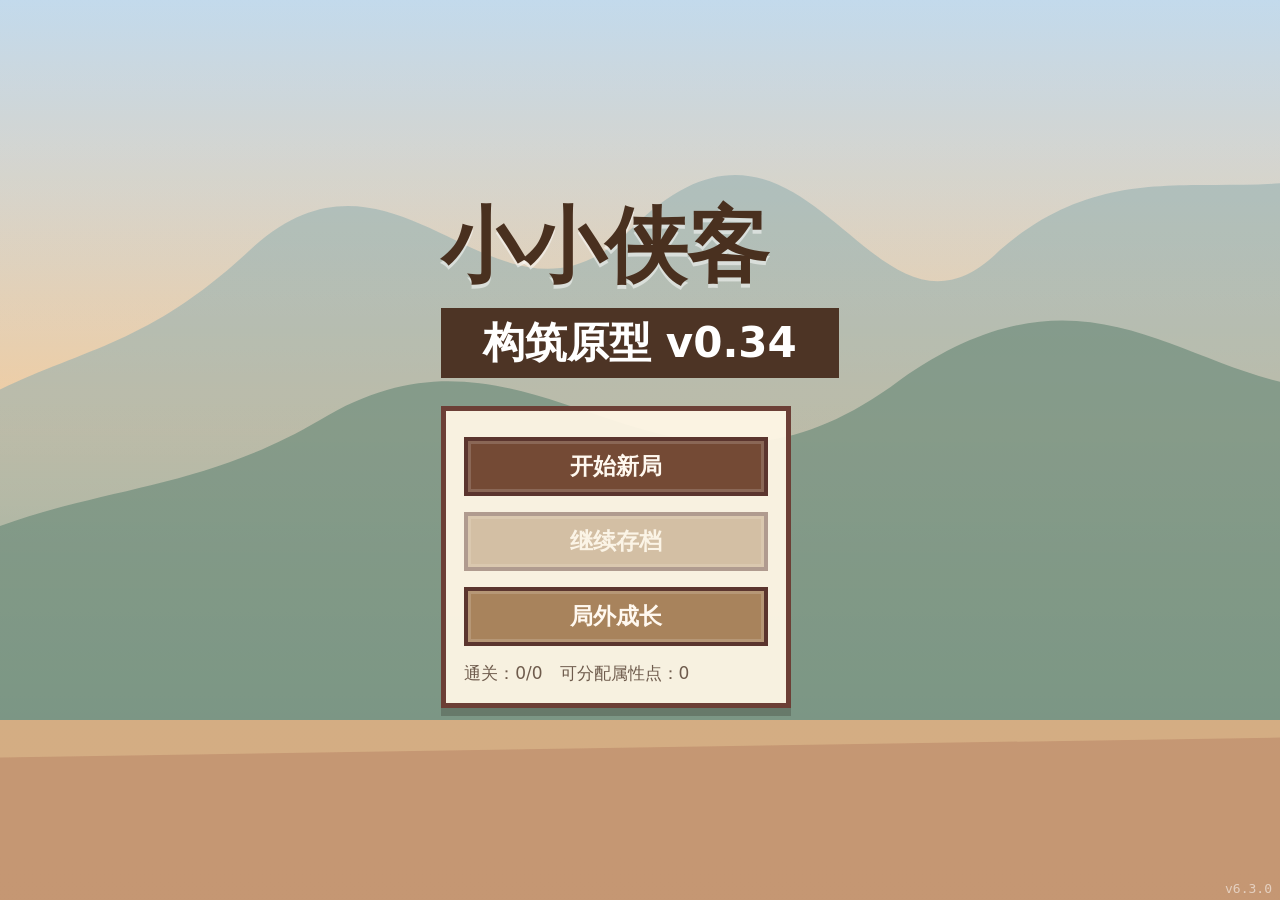
==== index.html @ a658f439 "v6.1.0~v6.3.0: DOT统一+Boss武器系统+多项修复 v6.1.0 — 13项小修复 - 删除首次购买秘籍后手动买武器逻辑 & 4月手动刷新 - 丹药: 小还丹→小补丸(300金), " ====
<!doctype html>
<html lang="zh-CN">
<head>
  <meta charset="utf-8">
  <meta name="viewport" content="width=device-width, initial-scale=1, viewport-fit=cover">
  <title>小小侠客原型</title>
  <link rel="stylesheet" href="./styles.css?v=630">
</head>
<body>
  <div id="stage-shell" class="stage-shell">
    <div id="stage-fit" class="stage-fit">
      <div id="app" class="app"></div>
      <div id="floater-layer" class="floater-layer"></div>
    </div>
  </div>
  <div id="build-ver" style="position:fixed;bottom:4px;right:8px;color:rgba(255,255,255,.55);font-size:13px;z-index:999;pointer-events:none;font-family:monospace">v6.3.0</div>
  <script type="module" src="./src/main.js?v=630"></script>
</body>
</html>
---- styles.css ----
:root {
  --paper: #fff3dd;
  --paper-2: #f5ddb2;
  --ink: #2a211b;
  --muted: #6f5c4d;
  --line: #6c3f36;
  --line-soft: #a67865;
  --brown: #744a35;
  --brown-2: #9a6240;
  --green: #157f37;
  --blue: #1e73ad;
  --orange: #d56a12;
  --red: #b9372e;
  --shadow: rgba(42, 33, 27, 0.25);
}

* {
  box-sizing: border-box;
}

html,
body {
  width: 100%;
  height: 100%;
  margin: 0;
  overflow: hidden;
  color: var(--ink);
  background: #14100d;
  font-family: "Microsoft YaHei", "PingFang SC", system-ui, sans-serif;
}

html.mobile-viewport,
body.mobile-viewport {
  width: 100%;
  height: 100%;
  overflow: hidden;
  min-width: 0;
  min-height: 0;
  overscroll-behavior: none;
  -webkit-overflow-scrolling: touch;
}

.stage-shell {
  position: relative;
  width: 100%;
  height: 100%;
  overflow: hidden;
}

.stage-fit {
  position: relative;
  width: 100%;
  height: 100%;
}

body.mobile-viewport .stage-shell {
  position: fixed;
  inset: 0;
  width: 100vw;
  height: 100vh;
  width: 100dvw;
  height: 100dvh;
  background: #14100d;
  overflow: visible;
}

body.mobile-viewport .stage-fit {
  position: fixed;
  left: 50%;
  top: 50%;
  width: 980px;
  height: 560px;
  transform-origin: center center;
  overflow: visible;
}

body.mobile-viewport .app {
  width: 980px;
  height: 560px;
  min-width: 980px;
  min-height: 560px;
  transform-origin: center center;
  position: absolute;
  left: 50%;
  top: 50%;
  touch-action: manipulation;
  overflow: hidden;
  margin: 0;
}

body.mobile-viewport .run-layout {
  height: auto;
  grid-template-columns: 160px 1fr;
  gap: 8px;
  align-items: end;
}

body.mobile-viewport .screen {
  padding: 8px 16px 12px 10px;
}

body.mobile-viewport .topbar {
  padding-right: 22px;
  grid-template-columns: 1fr 1fr 1fr;
}

body.mobile-viewport .left-nav {
  align-self: end;
}

body.mobile-viewport .nav-tile {
  min-height: 110px;
  padding: 6px 3px;
}

body.mobile-viewport .center-stage {
  align-content: end;
  padding-bottom: 0;
  align-self: stretch;
}

body.mobile-viewport .bottom-actions {
  padding-bottom: 0;
  gap: 8px;
}

body.mobile-viewport .action-card {
  min-height: 80px;
}

body.mobile-viewport .side-panel {
  margin-bottom: 12px;
  margin-right: 12px;
  align-self: end;
  max-height: 100%;
}

body.mobile-viewport .modal {
  width: 910px;
  max-height: 450px;
  padding: 12px;
}

body.mobile-viewport .modal-backdrop {
  inset: 60px 0 0 0;
}

body.mobile-viewport .modal-head {
  margin-bottom: 8px;
}

body.mobile-viewport .modal-title {
  font-size: 34px;
}

body.mobile-viewport .event-count {
  font-size: 22px;
  margin-bottom: 6px;
}

body.mobile-viewport .event-grid,
body.mobile-viewport .reward-grid {
  gap: 10px;
}

body.mobile-viewport .event-card {
  min-height: 238px;
  padding: 10px;
  border-width: 4px;
  gap: 7px;
}

body.mobile-viewport .event-card h3,
body.mobile-viewport .shop-card h3 {
  padding: 6px;
  font-size: 20px;
}

body.mobile-viewport .event-card p {
  margin: 0;
  font-size: 14px;
  line-height: 1.35;
}

body.mobile-viewport .event-art {
  min-height: 82px;
  font-size: 42px;
}

body.mobile-viewport .row-card {
  grid-template-columns: 58px 1fr auto;
  gap: 8px;
  padding: 7px;
}

body.mobile-viewport .icon-box {
  width: 52px;
  height: 52px;
  font-size: 28px;
}

body.mobile-viewport .row-title {
  font-size: 20px;
}

body.mobile-viewport .row-meta {
  font-size: 14px;
}

body.mobile-viewport .btn.small {
  min-width: 76px;
  padding: 5px 8px;
  font-size: 17px;
}

body.mobile-viewport .battle-top {
  inset: 8px 12px auto 12px;
  gap: 12px;
}
body.mobile-viewport .battle-col-left,
body.mobile-viewport .battle-col-right {
  flex: 0 0 310px;
}

body.mobile-viewport .fighter-panel {
  padding: 7px;
  border-width: 3px;
}

body.mobile-viewport .fighter-name {
  font-size: 23px;
}

body.mobile-viewport .gauge-lane {
  height: 48px;
  border-width: 3px;
}

body.mobile-viewport .gauge-dot {
  top: 5px;
  width: 34px;
  height: 34px;
  font-size: 20px;
}

body.mobile-viewport .speed-label {
  top: 52px;
  font-size: 28px;
}

body.mobile-viewport .fighter {
  bottom: 200px;
  width: 130px;
  height: 170px;
}

body.mobile-viewport .fighter.player {
  left: 128px;
}

body.mobile-viewport .fighter.enemy {
  right: 128px;
}

/* 手机浮字：立绘 top=bottom:370(200+170)，浮字在立绘偏上方 */
body.mobile-viewport .damage-pop,
body.mobile-viewport .combat-floater {
  bottom: calc(550px + var(--oy, 0px));
  min-width: 96px;
  white-space: nowrap;
  overflow: visible;
}
body.mobile-viewport .damage-pop        { font-size: 36px; }
body.mobile-viewport .damage-pop.crit   { font-size: 72px; }
body.mobile-viewport .damage-pop.bleed  { font-size: 54px; }
body.mobile-viewport .damage-pop.poison { font-size: 54px; }
body.mobile-viewport .combat-floater    { font-size: 28px; }
body.mobile-viewport .damage-pop.player,
body.mobile-viewport .combat-floater.player { left: calc(-82px + var(--ox, 0px)); }
body.mobile-viewport .damage-pop.enemy,
body.mobile-viewport .combat-floater.enemy { right: calc(-47px - var(--ox, 0px)); }

body.mobile-viewport .battle-bottom {
  height: 198px;
  grid-template-columns: 126px 1fr 160px;
  gap: 8px;
  padding: 7px 10px 38px 10px;
  border-top-width: 4px;
}

body.mobile-viewport .battle-tools {
  gap: 5px;
  grid-template-columns: 1fr 1fr;
}

body.mobile-viewport .battle-tools .btn {
  min-width: 0;
  padding: 6px 7px;
  font-size: 17px;
}

body.mobile-viewport .skill-row {
  grid-template-columns: repeat(4, minmax(0, 1fr));
  gap: 6px;
}

body.mobile-viewport .skill-btn {
  min-height: 76px;
  padding: 5px;
  border-width: 3px;
}

body.mobile-viewport .skill-btn strong {
  font-size: 15px;
}

body.mobile-viewport .skill-btn span {
  font-size: 12px;
  line-height: 1.18;
}

body.mobile-viewport .battle-log {
  padding: 6px;
  font-size: 12px;
  max-height: 174px;
}

body.mobile-viewport .select-layout {
  grid-template-columns: 570px 390px;
  gap: 8px;
}

body.mobile-viewport .select-layout .panel {
  padding: 8px !important;
}

body.mobile-viewport .select-layout .select-detail {
  display: grid;
  grid-template-rows: auto auto auto auto auto minmax(0, 1fr) auto;
  overflow: hidden;
  position: relative;
  padding-bottom: 48px !important;
}

body.mobile-viewport .select-layout .select-detail > .portrait {
  display: none;
}

body.mobile-viewport .treasure-select-area {
  grid-template-columns: 1fr 118px;
  gap: 6px;
}

body.mobile-viewport .start-run-btn {
  width: 106px;
  min-height: 42px;
  padding: 5px 8px;
  font-size: 18px;
}

body.mobile-viewport .select-layout h3 {
  margin: 4px 0;
  font-size: 17px;
}

body.mobile-viewport .select-layout .section-title {
  margin-bottom: 4px;
  font-size: 26px;
}

body.mobile-viewport .select-layout .cards {
  grid-template-columns: repeat(5, minmax(0, 1fr));
  gap: 6px;
}

body.mobile-viewport .select-layout .treasure-cards {
  grid-template-columns: repeat(3, minmax(0, 1fr));
  align-content: start;
  gap: 5px;
  overflow: hidden;
}

body.mobile-viewport .select-layout .card {
  min-height: 92px;
  padding: 5px;
  border-width: 3px;
}

body.mobile-viewport .select-layout .treasure-cards .card {
  min-height: 62px;
  padding: 3px;
}

body.mobile-viewport .select-layout .treasure-cards .portrait {
  width: 36px;
  height: 44px;
  font-size: 18px;
  margin-bottom: 2px;
}

body.mobile-viewport .select-layout .treasure-cards .name {
  font-size: 11px;
}

body.mobile-viewport .select-layout .treasure-cards .desc {
  display: block;
  font-size: 9px;
  line-height: 1.1;
}

body.mobile-viewport .select-layout .card.selected {
  outline-width: 3px;
}

body.mobile-viewport .select-layout .portrait {
  width: 64px;
  height: 78px;
  margin-bottom: 3px;
  border-width: 2px;
}

body.mobile-viewport .select-layout .name {
  font-size: 14px;
}

body.mobile-viewport .select-layout .desc {
  margin-top: 3px;
  font-size: 10px;
  line-height: 1.18;
}

body.mobile-viewport .select-layout .stats-grid {
  grid-template-columns: repeat(3, 1fr);
  gap: 3px;
  margin-top: 4px;
}

body.mobile-viewport .select-layout .stat-line {
  padding: 2px 5px;
  font-size: 12px;
}

button {
  font: inherit;
}

.app {
  position: relative;
  width: 100vw;
  height: 100vh;
  min-width: 980px;
  min-height: 560px;
  overflow: hidden;
  background:
    linear-gradient(rgba(255,255,255,.1), rgba(255,255,255,.08)),
    url("data:image/svg+xml,%3Csvg xmlns='http://www.w3.org/2000/svg' width='1600' height='900' viewBox='0 0 1600 900'%3E%3Cdefs%3E%3ClinearGradient id='sky' x1='0' x2='0' y1='0' y2='1'%3E%3Cstop stop-color='%23bcd6ea'/%3E%3Cstop offset='.48' stop-color='%23f0c796'/%3E%3Cstop offset='1' stop-color='%237da071'/%3E%3C/linearGradient%3E%3C/defs%3E%3Crect fill='url(%23sky)' width='1600' height='900'/%3E%3Cpath d='M0 500 C190 330 260 390 410 250 C560 110 660 360 790 230 C970 50 1030 380 1160 250 C1310 120 1440 250 1600 120 L1600 900 L0 900Z' fill='%2386a6a8' opacity='.55'/%3E%3Cpath d='M0 620 C180 470 310 520 480 420 C700 285 820 560 1060 380 C1300 210 1390 470 1600 360 L1600 900 L0 900Z' fill='%235f806e' opacity='.68'/%3E%3Crect x='0' y='720' width='1600' height='180' fill='%23d0a678'/%3E%3Cpath d='M0 760 L1600 735 L1600 900 L0 900Z' fill='%23b9825f' opacity='.65'/%3E%3C/svg%3E") center / cover no-repeat;
}

/* 浮字层：完全独立于 app，不受 render 循环影响 */
.floater-layer {
  position: absolute;
  inset: 0;
  pointer-events: none;
  z-index: 9999;
  overflow: visible;
}

.topbar {
  position: absolute;
  inset: 0 0 auto 0;
  height: 60px;
  display: grid;
  grid-template-columns: 1fr 1fr 1fr;
  align-items: center;
  padding: 8px 22px;
  background: #f2dab0;
  border-bottom: 5px solid #6d3b4a;
  z-index: 10;
}

.date {
  font-size: 30px;
  font-weight: 900;
  white-space: nowrap;
}

.topbar-right {
  display: flex;
  justify-content: flex-end;
  align-items: center;
  gap: 14px;
  font-size: 30px;
  font-weight: 900;
}

.money-display {
  color: #b8860b;
  white-space: nowrap;
}

.settings-btn {
  background: none;
  border: 1px solid #555;
  color: #c0b094;
  font-size: 26px;
  width: 42px;
  height: 42px;
  border-radius: 8px;
  cursor: pointer;
  display: flex;
  align-items: center;
  justify-content: center;
  transition: border-color 0.2s, color 0.2s;
  flex-shrink: 0;
}
.settings-btn:hover { border-color: #f0c060; color: #f0c060; }
.settings-body { padding: 16px 20px; }
.setting-row {
  display: flex;
  align-items: center;
  gap: 14px;
  font-size: 18px;
  color: #d4c8a8;
}
.vol-slider {
  flex: 1;
  accent-color: #c0a060;
  height: 8px;
}

.ap-wrap {
  display: flex;
  align-items: center;
  justify-content: center;
  gap: 10px;
  font-size: 30px;
  font-weight: 700;
  font-weight: 900;
}

.bar {
  position: relative;
  height: 28px;
  border: 4px solid #2a211b;
  border-radius: 999px;
  background: #625d55;
  overflow: hidden;
}

.bar-fill {
  height: 100%;
  background: #ffc39d;
}

.bar-label {
  position: absolute;
  inset: 0;
  display: grid;
  place-items: center;
  font-size: 18px;
  font-weight: 900;
}

.shield-bar {
  position: relative;
  height: 12px;
  margin-top: 2px;
  margin-bottom: 2px;
  border: 2px solid #8a9bad;
  border-radius: 999px;
  background: #3a4555;
  overflow: hidden;
}

.shield-fill {
  height: 100%;
  background: linear-gradient(90deg, rgba(200,215,230,0.5), rgba(220,235,250,0.8), rgba(200,215,230,0.5));
  border-radius: 999px;
}

.shield-label {
  font-size: 11px;
  font-weight: 700;
  color: #c8d7e6;
  text-shadow: 0 0 4px rgba(180,200,220,0.6);
}

.screen {
  position: absolute;
  inset: 60px 0 0 0;
  padding: 14px 22px 92px;
  min-height: 0;
  overflow: hidden;
}

.main-menu {
  display: grid;
  place-items: center;
  height: 100%;
}

.title {
  font-size: 82px;
  font-weight: 900;
  letter-spacing: 0;
  color: #49301f;
  text-shadow: 0 4px 0 rgba(255,255,255,.5);
}

.subtitle {
  display: inline-block;
  margin: 6px 0 28px;
  padding: 7px 42px;
  color: #fff;
  background: #4d3425;
  font-size: 42px;
  font-weight: 900;
}

.menu-panel,
.modal,
.panel {
  background: rgba(255, 247, 230, 0.94);
  border: 5px solid var(--line);
  box-shadow: 0 8px 0 var(--shadow);
}

.menu-panel {
  width: 350px;
  padding: 18px;
}

.btn {
  border: 4px solid #5b352e;
  background: var(--brown);
  color: #fff8ef;
  padding: 10px 18px;
  min-height: 48px;
  font-size: 23px;
  font-weight: 900;
  cursor: pointer;
  box-shadow: inset 0 0 0 3px rgba(255,255,255,.16);
}

.btn:hover {
  filter: brightness(1.08);
}

.btn:disabled {
  cursor: not-allowed;
  opacity: .45;
}

.btn.secondary {
  background: #a8835c;
}

.btn.green {
  background: #15923a;
}

.btn.red {
  background: #ad3c34;
}

.btn.small {
  min-height: 34px;
  padding: 4px 10px;
  font-size: 17px;
}

.menu-panel .btn {
  width: 100%;
  margin: 8px 0;
}

.select-layout {
  display: grid;
  grid-template-columns: 1.1fr 1fr;
  gap: 22px;
  height: 100%;
}

.select-layout .panel {
  min-height: 0;
  overflow: auto;
}

.select-layout .panel > .btn {
  position: sticky;
  bottom: 0;
  z-index: 2;
}

.treasure-head {
  margin: 6px 0;
  font-size: 22px;
  font-weight: 900;
}

.treasure-select-area {
  display: grid;
  grid-template-columns: 1fr 150px;
  gap: 14px;
  align-items: center;
}

.treasure-cards {
  grid-template-columns: repeat(3, minmax(0, 1fr));
}

.treasure-cards .card {
  min-height: 100px;
  padding: 6px;
}

.treasure-cards .portrait {
  width: 48px;
  height: 58px;
  font-size: 24px;
  margin-bottom: 4px;
}

.treasure-cards .name {
  font-size: 14px;
}

.treasure-cards .desc {
  font-size: 11px;
  margin-top: 3px;
  line-height: 1.15;
}

.start-run-btn {
  justify-self: center;
  align-self: center;
  width: 132px;
  min-height: 58px;
}

.section-title {
  margin: 0 0 14px;
  font-size: 42px;
  text-align: center;
}

.cards {
  display: grid;
  grid-template-columns: repeat(3, minmax(0, 1fr));
  gap: 14px;
}

.card {
  background: var(--paper);
  border: 4px solid var(--line-soft);
  padding: 12px;
  min-height: 210px;
  cursor: pointer;
}

.card.selected {
  outline: 6px solid #2f8bc6;
}

.portrait {
  width: 140px;
  height: 170px;
  margin: 0 auto 8px;
  display: grid;
  place-items: center;
  background: #d9e6df;
  border: 3px solid #6a4b40;
  font-size: 56px;
}

.character-portrait {
  position: relative;
  overflow: hidden;
  background: #e8d5b7;
  border: 3px solid #6a4b40;
}

.character-portrait img {
  width: 100%;
  height: 100%;
  object-fit: cover;
  object-position: center top;
  display: block;
}

.character-portrait.large {
  width: 200px;
  height: 244px;
}

.name {
  font-size: 25px;
  font-weight: 900;
  text-align: center;
}

.desc {
  margin-top: 8px;
  color: var(--muted);
  font-size: 17px;
  line-height: 1.35;
}

.stats-grid {
  display: grid;
  grid-template-columns: 1fr 1fr;
  gap: 8px;
  margin-top: 12px;
}

.stat-line {
  display: flex;
  justify-content: space-between;
  padding: 5px 8px;
  background: #795b43;
  color: #fff9ed;
  font-weight: 800;
}

.run-layout {
  display: grid;
  grid-template-columns: 190px minmax(0, 1fr);
  gap: 14px;
  min-height: 0;
  min-width: 540px;
  height: calc(100vh - 60px);
  align-items: end;
  overflow-x: auto;
  overflow-y: hidden;
}

.left-nav {
  align-self: end;
  display: grid;
  grid-template-columns: repeat(3, 1fr);
  gap: 8px;
  flex-shrink: 0;
  min-width: 160px;
}

.nav-tile {
  writing-mode: vertical-rl;
  display: grid;
  place-items: center;
  min-height: 112px;
  min-width: 48px;
  padding: 8px 4px;
  background: var(--paper);
  border: 4px solid var(--line);
  font-size: 29px;
  font-weight: 900;
  cursor: pointer;
  flex-shrink: 0;
}

.nav-tile:hover {
  filter: brightness(1.05);
  transform: translateY(-2px);
}

.center-stage {
  position: relative;
  display: grid;
  grid-template-rows: 1fr auto;
  gap: 12px;
  min-height: 0;
  align-self: stretch;
  overflow: visible;
}

/* ===== 孤云逐浪 主线画布 ===== */
.story-canvas {
  flex: 1 1 auto;
  display: flex;
  flex-direction: column;
  gap: 10px;
  padding: 14px 18px;
  background: rgba(255, 247, 230, 0.92);
  border: 5px solid var(--line);
  border-radius: 4px;
  box-shadow: 0 6px 0 var(--shadow);
  overflow-y: auto;
  min-height: 0;
  max-width: 900px;
  width: 100%;
  align-self: center;
}

/* wanderer 模式下主线画布轻量化 */
.wanderer-run-layout .story-canvas {
  background: transparent;
  border: 2px solid rgba(108, 63, 54, 0.25);
  box-shadow: none;
  padding: 8px 12px;
  border-radius: 0;
}

.wanderer-run-layout .story-no-event {
  min-height: 72px;
  font-size: 18px;
}

.story-month-title {
  font-size: 38px;
  font-weight: 900;
  color: #4d3425;
  text-align: center;
  border-bottom: 3px solid var(--line-soft);
  padding-bottom: 8px;
  letter-spacing: 4px;
}

.story-body {
  flex: 1 1 auto;
  font-size: 21px;
  line-height: 1.7;
  color: var(--ink);
  overflow-y: auto;
  padding: 8px 4px;
  text-indent: 2em;
  min-height: 0;
}

.story-choices {
  display: grid;
  grid-template-columns: 1fr 1fr;
  gap: 12px;
  padding: 8px 0;
  border-top: 2px dashed rgba(108, 63, 54, 0.35);
}

.story-choices .btn {
  font-size: 24px;
  min-height: 56px;
}

.story-choices .btn.accept-btn {
  background: #2e7d32;
  border-color: #1b5e20;
}

.story-choices .btn.resist-btn {
  background: #ad3c34;
  border-color: #7b241c;
}

.story-no-event {
  display: grid;
  place-items: center;
  min-height: 200px;
  color: var(--muted);
  font-size: 22px;
  font-style: italic;
}

/* 主线画布下方的血量和经验条 */
.story-bars {
  flex: 0 0 auto;
  display: flex;
  flex-direction: column;
  gap: 4px;
  padding: 6px 0;
  border-top: 2px solid var(--line-soft);
  min-width: 0;
}

.wanderer-run-layout {
  display: grid;
  grid-template-columns: 120px minmax(0, 1fr);
  grid-template-rows: minmax(0, 1fr);
  gap: 10px;
  min-height: 0;
  min-width: 540px;
  height: calc(100vh - 60px);
  align-items: stretch;
  overflow-x: auto;
  overflow-y: hidden;
  padding: 14px 22px 8px;
}

.wanderer-run-layout .left-nav {
  align-self: start;
  grid-template-columns: 1fr;
  gap: 6px;
  flex-shrink: 0;
  min-width: 120px;
}

.wanderer-run-layout .nav-tile {
  min-height: 64px;
  min-width: 60px;
  font-size: 24px;
  writing-mode: horizontal-tb;
  flex-shrink: 0;
}

.wanderer-run-layout .center-stage {
  display: grid;
  grid-template-rows: minmax(0, 1fr) auto auto;
  gap: 4px;
  min-height: 0;
  min-width: 0;
  overflow: hidden;
  align-content: start;
}

.wanderer-run-layout .bottom-actions {
  display: flex;
  flex-wrap: nowrap;
  gap: 8px;
  flex-shrink: 0;
  overflow: visible;
  padding-left: 12px;
}

.wanderer-run-layout .bottom-actions .action-card {
  flex: 0 0 auto;
  min-width: 72px;
  min-height: 56px;
  font-size: 18px;
}

.hero-status {
  display: grid;
  grid-template-columns: 110px 1fr;
  gap: 10px;
  align-items: end;
}

/* 无属性面板时只用血条和经验条撑满中央 */
.hero-status-story {
  display: flex;
  flex-direction: column;
  gap: 8px;
  flex: 1;
  justify-content: center;
}

.rank-box {
  background: #76563c;
  color: #fff6e6;
  border: 3px solid #5b352e;
  padding: 8px;
  font-size: 22px;
  font-weight: 900;
  text-align: center;
}

.mini-stats {
  display: grid;
  grid-template-columns: repeat(3, minmax(104px, 1fr));
  gap: 6px;
  max-width: 760px;
}

.bottom-actions {
  display: flex;
  flex-wrap: nowrap;
  gap: 8px;
  padding-bottom: 0;
  flex-shrink: 0;
  overflow: visible;
}

.action-card {
  flex: 0 0 auto;
  min-width: 72px;
  min-height: 72px;
  background: var(--paper);
  border: 4px solid var(--line-soft);
  padding: 8px;
  display: grid;
  place-items: center;
  text-align: center;
  font-size: 20px;
  font-weight: 900;
  cursor: pointer;
}

.side-panel {
  display: flex;
  flex-direction: column;
  overflow: hidden;
  padding: 12px;
  min-height: 0;
  align-self: end;
  max-height: 100%;
}

.log {
  flex: 1;
  overflow-y: auto;
  min-height: 0;
  font-size: 17px;
  line-height: 1.45;
  padding-right: 4px;
}

.journal-scroll {
  max-height: calc(100vh - 210px);
  overflow-y: auto;
  padding: 12px 4px 0 0;
  line-height: 1.8;
}

.journal-scroll p {
  margin: 0 0 10px;
  padding-bottom: 10px;
  border-bottom: 1px dashed rgba(108,63,54,.35);
  font-size: 16px;
}

.character-sheet {
  display: grid;
  grid-template-columns: 190px 1fr;
  gap: 18px;
}

.character-sheet .portrait {
  width: 150px;
  height: 200px;
  overflow: hidden;
}

.character-sheet .portrait img {
  width: 100%;
  height: 100%;
  object-fit: cover;
  object-position: center top;
  display: block;
}

.inventory-summary {
  display: flex;
  gap: 12px;
  flex-wrap: wrap;
  margin-bottom: 14px;
}

.inventory-chip {
  padding: 7px 12px;
  background: #e3ccb0;
  border: 3px solid var(--line-soft);
  font-weight: 900;
}

.goal-panel {
  display: grid;
  grid-template-columns: 180px 1fr;
  gap: 18px;
  align-items: center;
  padding: 18px;
  background: #e5cdae;
  border: 4px solid var(--line-soft);
}

.boss-portrait {
  height: 240px;
  overflow: hidden;
  background: #d8c2a8;
  border: 4px solid var(--line);
}

.boss-portrait img {
  width: 100%;
  height: 100%;
  object-fit: cover;
  object-position: center top;
  display: block;
}

.goal-progress {
  margin-top: 16px;
}

.log p {
  margin: 0 0 8px;
  padding-bottom: 8px;
  border-bottom: 1px dashed rgba(108,63,54,.35);
}

.modal-backdrop {
  position: absolute;
  inset: 66px 0 0 0;
  display: grid;
  place-items: center;
  background: rgba(0, 0, 0, .36);
  z-index: 60;
}

.modal {
  width: min(1120px, calc(100vw - 70px));
  max-height: calc(100vh - 110px);
  padding: 18px;
  overflow: auto;
  pointer-events: auto;
}

.modal .btn {
  pointer-events: auto;
}

.modal .row-card {
  pointer-events: auto;
}

.modal .row-card button {
  pointer-events: auto;
}

/* === 武林商人 列式布局 === */
.merchant-body {
  display: flex;
  gap: 0;
  align-items: flex-start;
}

.merchant-main {
  flex: 1;
  display: grid;
  grid-template-columns: 1fr 1fr;
  grid-template-rows: auto auto;
  gap: 10px;
}

.merchant-refresh-area {
  display: flex;
  align-items: flex-start;
  justify-content: center;
  padding: 8px 0 0 10px;
  flex-shrink: 0;
}

.merchant-refresh-area .btn {
  font-size: 16px;
  padding: 8px 14px;
  min-height: 38px;
}

/* 旧版兼容（非孤云线） */
.merchant-col {
  display: grid;
  gap: 3px;
  align-content: start;
}

.merchant-col h3 {
  margin: 4px 0 2px 0;
  font-size: 15px;
  color: var(--brown);
  border-bottom: 2px solid var(--line-soft);
  padding-bottom: 3px;
}

.merchant-col .row-card {
  position: relative;
  min-height: 48px;
  grid-template-columns: 36px 1fr;
  gap: 4px;
  padding: 3px 62px 3px 6px;
}

/* 文字容器允许省略号生效 */
.merchant-col .row-card > :nth-child(2) {
  overflow: hidden;
  min-width: 0;
}

.merchant-col .row-card button {
  position: absolute;
  right: 6px;
  top: 50%;
  transform: translateY(-50%);
  z-index: 2;
  margin: 0;
  white-space: nowrap;
  font-size: 13px;
}

.merchant-col .icon-box {
  width: 32px;
  height: 32px;
  font-size: 16px;
  flex-shrink: 0;
}

.merchant-col .row-title {
  font-size: 13px;
  overflow: hidden;
  text-overflow: ellipsis;
  white-space: nowrap;
}

.merchant-col .row-meta {
  font-size: 11px;
  overflow: hidden;
  text-overflow: ellipsis;
  white-space: nowrap;
}

.modal-head {
  display: flex;
  justify-content: space-between;
  align-items: center;
  margin-bottom: 12px;
}

.modal-title {
  margin: 0;
  font-size: 43px;
}

.event-count {
  font-size: 28px;
  font-weight: 900;
  text-align: center;
  margin-bottom: 10px;
}

.event-grid,
.reward-grid {
  display: grid;
  grid-template-columns: repeat(3, 1fr);
  gap: 18px;
}

.event-card {
  min-height: 330px;
  padding: 16px;
  background: var(--paper-2);
  border: 5px solid #84605a;
  display: grid;
  grid-template-rows: auto 1fr auto;
  gap: 10px;
  position: relative;
  overflow: hidden;
}

.event-cat-tag {
  position: absolute;
  top: 0;
  right: 0;
  padding: 3px 12px;
  color: #fff;
  font-size: 13px;
  font-weight: 700;
  border-radius: 0 0 0 8px;
  z-index: 1;
}

.event-card h3,
.shop-card h3 {
  margin: 0;
  padding: 8px;
  background: var(--brown);
  color: #fff8ef;
  text-align: center;
  font-size: 25px;
}

.event-art {
  display: grid;
  place-items: center;
  min-height: 122px;
  background: #fff8eb;
  border: 3px solid rgba(108,63,54,.45);
  font-size: 58px;
}

.badge {
  display: inline-block;
  padding: 3px 8px;
  color: #fff;
  background: var(--blue);
  font-weight: 900;
}

.badge.green {
  background: var(--green);
}

.badge.orange {
  background: var(--orange);
}

.list {
  display: grid;
  gap: 10px;
}

.row-card {
  display: grid;
  grid-template-columns: 76px 1fr auto;
  gap: 12px;
  align-items: center;
  padding: 10px;
  background: #e6d0b4;
  border: 3px solid var(--line-soft);
}

.strategy-row.active {
  background: #fff7d2;
  box-shadow: inset 0 0 0 3px rgba(21, 127, 55, .25);
}

.row-actions {
  display: grid;
  grid-template-columns: 1fr;
  gap: 6px;
  align-self: center;
}

.icon-box {
  width: 64px;
  height: 64px;
  display: grid;
  place-items: center;
  background: #eef6f2;
  border: 3px solid #45332c;
  font-size: 34px;
}

.row-title {
  font-size: 24px;
  font-weight: 900;
}

.row-meta {
  color: var(--muted);
  font-size: 16px;
}

.battle-screen {
  position: absolute;
  inset: 0;
  background:
    linear-gradient(rgba(255,255,255,.12), rgba(255,255,255,.08)),
    url("data:image/svg+xml,%3Csvg xmlns='http://www.w3.org/2000/svg' width='1600' height='900'%3E%3Crect width='1600' height='900' fill='%239fc284'/%3E%3Cpath d='M0 510 C300 420 470 480 680 360 C910 230 1080 410 1600 260 L1600 900 L0 900Z' fill='%237aa66c'/%3E%3Cpath d='M0 700 C360 620 600 670 850 610 C1120 550 1350 610 1600 560 L1600 900 L0 900Z' fill='%23d6be86'/%3E%3C/svg%3E") center / cover no-repeat;
  z-index: 50;
  overflow: hidden;
}

.battle-top {
  position: absolute;
  inset: 12px 18px auto 18px;
  display: flex;
  gap: 20px;
  align-items: start;
}
.battle-col-left, .battle-col-right {
  flex: 0 0 360px; min-width: 0;
}
.battle-col-mid {
  flex: 1 1 auto; min-width: 0;
}

.fighter-panel {
  background: var(--paper);
  border: 4px solid var(--line);
  padding: 10px;
}

.fighter-name {
  font-size: 28px;
  font-weight: 900;
  text-align: center;
}

.hp-fill {
  background: #ee6b66;
}

.qi-fill {
  background: #65cdd2;
}

.exp-fill {
  background: #f2c94c;
}

.gauge-lane {
  height: 58px;
  background: var(--paper);
  border: 4px solid var(--line);
  position: relative;
}

.gauge-dot {
  position: absolute;
  top: 6px;
  width: 42px;
  height: 42px;
  display: grid;
  place-items: center;
  border-radius: 50%;
  border: 3px solid #4b332c;
  background: #fff8e8;
  transform: translateX(-50%);
  font-size: 24px;
}

.speed-label {
  position: absolute;
  top: 64px;
  left: 50%;
  transform: translateX(-50%);
  font-size: 34px;
  color: #fff;
  font-weight: 900;
  text-shadow: 0 3px 0 #2a211b;
}

.speed-toggle {
  cursor: pointer;
  user-select: none;
}

.speed-toggle:hover {
  color: #ffd700;
}

.fighter {
  position: absolute;
  bottom: 210px;
  width: 160px;
  height: 210px;
  overflow: hidden;
  border: 3px solid #5b3a2e;
  border-radius: 8px;
  background: #d8c2a8;
  filter: drop-shadow(0 8px 0 rgba(0,0,0,.18));
}

.fighter img {
  width: 100%;
  height: 100%;
  object-fit: cover;
  object-position: center top;
  display: block;
}

.fighter.player {
  left: 150px;
}

.fighter.enemy {
  right: 150px;
}

@keyframes float-up {
  0%   { transform: translateY(0); opacity: 1; }
  100% { transform: translateY(-50px); opacity: 0; }
}

.combat-floater {
  position: absolute;
  bottom: calc(408px + var(--oy, 0px));
  min-width: 120px;
  text-align: center;
  color: #fff7df;
  font-size: 34px;
  font-weight: 900;
  text-shadow: 0 4px 0 #2a211b;
  pointer-events: none;
  z-index: 1000;
  animation: float-up 0.9s linear forwards;
}

.combat-floater.player {
  left: calc(212px + var(--ox, 0px));
}

.combat-floater.enemy {
  right: calc(212px - var(--ox, 0px));
}

.damage-pop {
  position: absolute;
  bottom: calc(408px + var(--oy, 0px));
  min-width: 120px;
  text-align: center;
  font-size: 42px;
  font-weight: 900;
  pointer-events: none;
  z-index: 1000;
  animation: float-up 0.9s linear forwards;
}
.damage-pop.player { left: calc(212px + var(--ox, 0px)); }
.damage-pop.enemy { right: calc(212px - var(--ox, 0px)); }

/* 伤害颜色 */
.damage-pop.normal  { color: #cc2200; text-shadow: 0 3px 0 rgba(255,200,200,.6); }
.damage-pop.crit    { color: #cc2200; font-size: 84px; -webkit-text-stroke: 2px #fff; text-shadow: 0 3px 0 #fff; }
.damage-pop.bleed   { color: #8b0000; font-size: 63px; text-shadow: 0 3px 0 rgba(255,200,180,.6); }
.damage-pop.poison  { color: #7b1fa2; font-size: 63px; text-shadow: 0 3px 0 rgba(220,200,255,.6); }
.damage-pop.qi      { color: #2563eb; text-shadow: 0 3px 0 rgba(200,220,255,.6); }
.damage-pop.heal    { color: #16a34a; text-shadow: 0 3px 0 rgba(200,255,210,.6); }
.damage-pop.reflect { color: #d97706; text-shadow: 0 3px 0 rgba(255,230,180,.6); }

.battle-bottom {
  position: absolute;
  inset: auto 0 0 0;
  height: 232px;
  display: grid;
  grid-template-columns: 150px 1fr 190px;
  gap: 10px;
  padding: 8px 14px 22px;
  background: #fff3dd;
  border-top: 5px solid var(--line);
}

.debuff-row {
  display: flex;
  flex-wrap: wrap;
  gap: 4px;
  min-height: 24px;
  margin-top: 5px;
}

.trait-art-row {
  display: flex;
  flex-wrap: wrap;
  gap: 4px;
  min-height: 24px;
  margin-top: 4px;
}

.buff-badge.art-badge {
  border-color: #8e44ad;
  background: #f4eef8;
  color: #6c3480;
}

.unit-detail-popup {
  position: absolute;
  top: 50%;
  left: 50%;
  transform: translate(-50%, -50%);
  background: #fffdf4;
  border: 3px solid var(--line);
  border-radius: 10px;
  padding: 14px 18px;
  z-index: 1000;
  min-width: 220px;
  max-width: 340px;
  box-shadow: 0 4px 24px rgba(0,0,0,.35);
  font-size: 13px;
  line-height: 1.6;
}
.unit-detail-popup h4 {
  margin: 0 0 6px;
  font-size: 15px;
  color: var(--brown);
}
.unit-detail-popup .detail-row {
  display: flex;
  flex-wrap: wrap;
  gap: 4px;
  margin-bottom: 6px;
}
.unit-detail-popup .close-btn {
  position: absolute;
  top: 6px;
  right: 10px;
  cursor: pointer;
  font-size: 18px;
  color: var(--muted);
}

.debuff-badge {
  display: inline-block;
  padding: 2px 6px;
  border: 2px solid #5b352e;
  background: #f5dfbe;
  color: #2a211b;
  font-size: 13px;
  font-weight: 900;
}

.buff-badge {
  display: inline-block;
  padding: 2px 6px;
  border: 2px solid #27ae60;
  background: #eafaf1;
  color: #1a6d3c;
  font-size: 13px;
  font-weight: 900;
}

.debuff-badge.enemy-trait {
  background: #4d3425;
  color: #fff8ef;
}

/* Boss 特性 badges（头像下方） */
.enemy-trait-badge {
  cursor: pointer;
  background: #5b3a1a;
  color: #ffe0a0;
  border-color: #a07040;
}

/* Boss 武器 badge（红色品质标识） */
.enemy-weapon-badge {
  cursor: help;
  background: #c0392b;
  color: #fff;
  border-color: #e74c3c;
  font-weight: 700;
  text-shadow: 0 1px 2px rgba(0,0,0,0.4);
}

.battle-tools {
  display: grid;
  grid-template-columns: 1fr 1fr;
  gap: 7px;
  align-content: center;
}

.skill-row {
  display: grid;
  grid-template-columns: repeat(3, minmax(0, 1fr));
  gap: 8px;
  align-content: stretch;
}

.skill-btn {
  background: #f5dfbe;
  border: 4px solid var(--line-soft);
  min-height: 92px;
  padding: 6px;
  cursor: pointer;
  overflow: hidden;
}

.skill-btn strong {
  display: block;
  color: var(--blue);
  font-size: 18px;
}

.skill-btn span {
  font-size: 14px;
  line-height: 1.25;
}

.battle-log {
  overflow: auto;
  background: #e4cfaf;
  border: 3px solid var(--line-soft);
  padding: 8px;
  font-size: 14px;
  max-height: 194px;
}

/* ============================================================
   Toast 系统 v5.16：桌面/手机端分离
   桌面：无旋转，横向文字，top竖直移动
   手机：90°旋转，left动画（旋转后=屏幕竖直移动）
   ============================================================ */
.toast {
  --rot: 0deg;
  position: fixed;
  top: 50%;
  left: 50%;
  transform: translate(-50%, -50%) rotate(var(--rot));
  width: max-content;
  max-width: 80vw;
  padding: 10px 18px;
  background: #fffdf4;
  border: 3px solid var(--line);
  border-radius: 8px;
  z-index: 9999;
  text-align: center;
  font-size: 15px;
  font-weight: 700;
  line-height: 1.5;
  color: #2c1810;
  box-shadow: 0 4px 20px rgba(0,0,0,.25);
  pointer-events: none;
  opacity: 1;
  transition: top 0.5s ease-in, opacity 0.5s ease-in;
  animation: toastIn .2s ease-out;
}

@keyframes toastIn {
  from { opacity: 0; transform: translate(-50%, -50%) rotate(var(--rot)) scale(0.85); }
  to   { opacity: 1; transform: translate(-50%, -50%) rotate(var(--rot)) scale(1); }
}

/* 手机端：90°旋转 + left动画(旋转后变屏幕竖直) */
body.mobile-viewport .toast {
  --rot: 90deg;
  max-width: 60vh;
  white-space: nowrap;
  overflow: hidden;
  text-overflow: ellipsis;
  transition: left 0.5s ease-in, opacity 0.5s ease-in;
}

/* 嘴炮 toast 特殊样式 */
.toast.toast-taunt {
  background: #2c1810;
  color: #f5ddb2;
  border-color: var(--line-soft);
  font-size: 14px;
}

body.mobile-viewport .toast.toast-taunt {
  max-width: 80vh;
  white-space: nowrap;
  overflow: hidden;
  text-overflow: ellipsis;
}

.trait-chip {
  display: inline-block;
  margin: 0 6px 6px 0;
  padding: 4px 9px;
  background: #e4cfaf;
  border: 2px solid var(--line-soft);
  font-weight: 900;
}

@media (max-width: 980px), (max-height: 560px) {
  body:not(.mobile-viewport) .app {
    min-width: 760px;
    min-height: 430px;
  }

  body:not(.mobile-viewport) .topbar {
    height: 54px;
    grid-template-columns: 1fr 1fr 1fr;
    padding: 5px 12px;
  }

  body:not(.mobile-viewport) .screen {
    inset: 54px 0 0 0;
    padding: 8px 10px 78px;
  }

  body:not(.mobile-viewport) .date,
  body:not(.mobile-viewport) .topbar-right,
  body:not(.mobile-viewport) .ap-wrap {
    font-size: 22px;
  }

  body:not(.mobile-viewport) .run-layout {
    grid-template-columns: 130px 1fr;
    gap: 8px;
    align-items: end;
  }

  body:not(.mobile-viewport) .bottom-actions {
    gap: 5px;
    padding-bottom: 40px;
  }

  body:not(.mobile-viewport) .action-card {
    min-width: 0;
    font-size: 16px;
    min-height: 58px;
  }

  body:not(.mobile-viewport) .modal-backdrop {
    inset: 54px 0 0 0;
  }
}

/* ============================================================
   孤云逐浪 移动端覆盖 — 必须放在文件末尾以保证最高优先级
   覆盖 body.mobile-viewport .center-stage { align-content:end }
   ============================================================ */
body.mobile-viewport .wanderer-run-layout {
  height: calc(100% - 60px);
}
body.mobile-viewport .wanderer-run-layout .center-stage {
  align-content: start;
  grid-template-rows: minmax(0, 1fr) auto auto;
}

/* ============================================================
   开局点数分配页面
   ============================================================ */
.allocate-layout {
  display: grid;
  grid-template-columns: 1fr 1fr;
  gap: 16px;
  height: calc(100% - 20px);
  margin-top: -12px;
  align-content: start;
}

.allocate-layout .panel {
  min-height: 0;
  padding: 10px;
  overflow: hidden;
}

.allocate-left {
  display: flex;
  flex-direction: column;
  align-items: center;
  overflow-y: auto;
  padding-top: 6px;
}

.allocate-layout .allocate-right {
  display: flex;
  flex-direction: column;
  overflow: visible;
  padding-bottom: 8px;
  padding-top: 6px;
}

.allocate-list {
  flex: 1 1 auto;
  overflow-y: auto;
  display: grid;
  gap: 5px;
  padding-right: 4px;
  min-height: 0;
}

.allocate-portrait {
  width: 200px;
  height: 244px;
  flex-shrink: 0;
}

.allocate-stats {
  grid-template-columns: repeat(3, 1fr) !important;
  gap: 4px !important;
  width: 100%;
  margin-top: 6px !important;
}

.allocate-stats .stat-line {
  padding: 2px 4px;
  font-size: 13px;
  font-weight: 700;
}

.allocate-stats .stat-changed {
  background: #5a7a45;
}

body.mobile-viewport .allocate-layout {
  grid-template-columns: 1.2fr 1fr;
  gap: 8px;
}

body.mobile-viewport .allocate-layout .section-title {
  font-size: 24px;
  margin-bottom: 6px;
}

body.mobile-viewport .allocate-portrait {
  width: 180px;
  height: 220px;
}

body.mobile-viewport .allocate-stats .stat-line {
  padding: 2px 4px;
  font-size: 12px;
}

body.mobile-viewport .allocate-list {
  gap: 5px;
}
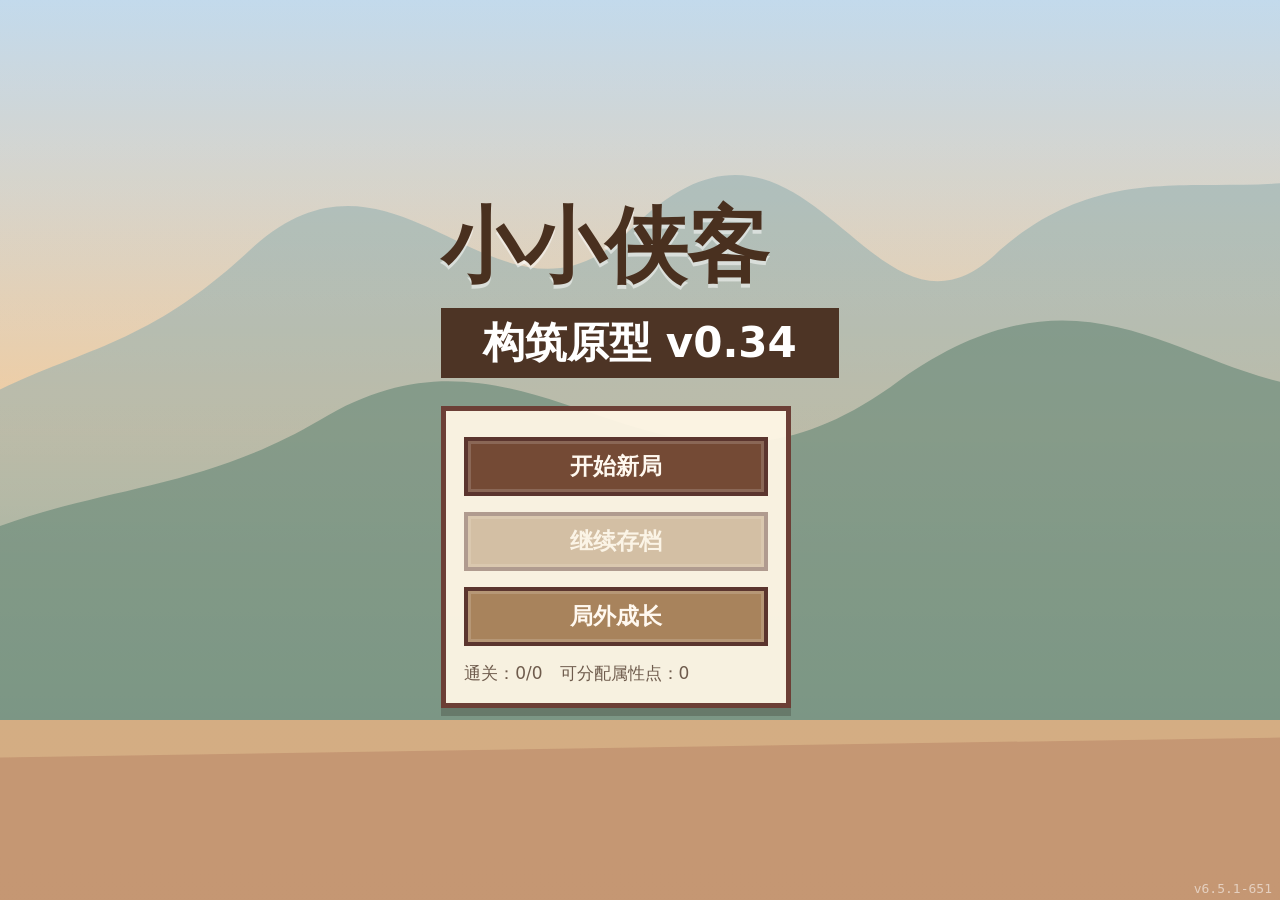
==== commit 8a4e21b6: "接入孤云前三月剧情图试位" ====
--- a/index.html
+++ b/index.html
@@ -4,7 +4,7 @@
   <meta charset="utf-8">
   <meta name="viewport" content="width=device-width, initial-scale=1, viewport-fit=cover">
   <title>小小侠客原型</title>
-  <link rel="stylesheet" href="./styles.css?v=630">
+  <link rel="stylesheet" href="./styles.css?v=652">
 </head>
 <body>
   <div id="stage-shell" class="stage-shell">
@@ -13,7 +13,7 @@
       <div id="floater-layer" class="floater-layer"></div>
     </div>
   </div>
-  <div id="build-ver" style="position:fixed;bottom:4px;right:8px;color:rgba(255,255,255,.55);font-size:13px;z-index:999;pointer-events:none;font-family:monospace">v6.3.0</div>
-  <script type="module" src="./src/main.js?v=630"></script>
+  <div id="build-ver" style="position:fixed;bottom:4px;right:8px;color:rgba(255,255,255,.55);font-size:13px;z-index:999;pointer-events:none;font-family:monospace">v6.5.2-652</div>
+  <script type="module" src="./src/main.js?v=652"></script>
 </body>
 </html>
--- a/styles.css
+++ b/styles.css
@@ -271,9 +271,11 @@
   overflow: visible;
 }
 body.mobile-viewport .damage-pop        { font-size: 36px; }
-body.mobile-viewport .damage-pop.crit   { font-size: 72px; }
+body.mobile-viewport .damage-pop.crit   { font-size: 54px; }
 body.mobile-viewport .damage-pop.bleed  { font-size: 54px; }
 body.mobile-viewport .damage-pop.poison { font-size: 54px; }
+body.mobile-viewport .damage-pop.combo   { font-size: 28px; }
+body.mobile-viewport .damage-pop.imbalance { font-size: 28px; }
 body.mobile-viewport .combat-floater    { font-size: 28px; }
 body.mobile-viewport .damage-pop.player,
 body.mobile-viewport .combat-floater.player { left: calc(-82px + var(--ox, 0px)); }
@@ -547,6 +549,20 @@
   overflow: hidden;
 }
 
+/* 护体盾条：独立细线，比例尺与HP相同 */
+.shield-indicator {
+  height: 8px;
+  border: 2px solid #2a211b;
+  border-radius: 999px;
+  background: transparent;
+  overflow: hidden;
+  margin-bottom: 3px;
+}
+.shield-indicator .shield-fill {
+  height: 100%;
+  background: #f1c40a;
+}
+
 .bar-fill {
   height: 100%;
   background: #ffc39d;
@@ -559,30 +575,6 @@
   place-items: center;
   font-size: 18px;
   font-weight: 900;
-}
-
-.shield-bar {
-  position: relative;
-  height: 12px;
-  margin-top: 2px;
-  margin-bottom: 2px;
-  border: 2px solid #8a9bad;
-  border-radius: 999px;
-  background: #3a4555;
-  overflow: hidden;
-}
-
-.shield-fill {
-  height: 100%;
-  background: linear-gradient(90deg, rgba(200,215,230,0.5), rgba(220,235,250,0.8), rgba(200,215,230,0.5));
-  border-radius: 999px;
-}
-
-.shield-label {
-  font-size: 11px;
-  font-weight: 700;
-  color: #c8d7e6;
-  text-shadow: 0 0 4px rgba(180,200,220,0.6);
 }
 
 .screen {
@@ -893,11 +885,46 @@
 
 /* wanderer 模式下主线画布轻量化 */
 .wanderer-run-layout .story-canvas {
+  display: grid;
+  grid-template-columns: minmax(0, 1fr) minmax(0, 1fr);
+  align-items: stretch;
   background: transparent;
   border: 2px solid rgba(108, 63, 54, 0.25);
   box-shadow: none;
   padding: 8px 12px;
   border-radius: 0;
+  max-width: none;
+  align-self: stretch;
+}
+
+.story-copy {
+  display: flex;
+  flex-direction: column;
+  gap: 10px;
+  min-width: 0;
+  min-height: 0;
+  overflow: hidden;
+}
+
+.story-art {
+  min-width: 0;
+  min-height: 0;
+  overflow: hidden;
+  border: 4px solid rgba(108, 63, 54, 0.35);
+  background: rgba(255, 243, 221, 0.55);
+  box-shadow: inset 0 0 0 2px rgba(255, 255, 255, 0.35);
+}
+
+.story-art img {
+  display: block;
+  width: 100%;
+  height: 100%;
+  object-fit: cover;
+  image-rendering: pixelated;
+}
+
+.wanderer-run-layout .story-canvas:not(.has-story-art) {
+  grid-template-columns: minmax(0, 1fr);
 }
 
 .wanderer-run-layout .story-no-event {
@@ -971,7 +998,7 @@
 
 .wanderer-run-layout {
   display: grid;
-  grid-template-columns: 120px minmax(0, 1fr);
+  grid-template-columns: minmax(0, 1fr);
   grid-template-rows: minmax(0, 1fr);
   gap: 10px;
   min-height: 0;
@@ -983,46 +1010,90 @@
   padding: 14px 22px 8px;
 }
 
-.wanderer-run-layout .left-nav {
-  align-self: start;
-  grid-template-columns: 1fr;
-  gap: 6px;
-  flex-shrink: 0;
-  min-width: 120px;
-}
-
-.wanderer-run-layout .nav-tile {
-  min-height: 64px;
-  min-width: 60px;
-  font-size: 24px;
-  writing-mode: horizontal-tb;
-  flex-shrink: 0;
-}
-
 .wanderer-run-layout .center-stage {
   display: grid;
-  grid-template-rows: minmax(0, 1fr) auto auto;
-  gap: 4px;
+  grid-template-rows: minmax(0, 1fr) auto;
+  gap: 8px;
   min-height: 0;
   min-width: 0;
   overflow: hidden;
   align-content: start;
 }
 
+.wanderer-run-layout .story-month-title {
+  font-size: 30px;
+  letter-spacing: 2px;
+  padding-bottom: 6px;
+}
+
+.wanderer-command-deck {
+  display: grid;
+  grid-template-columns: 192px minmax(0, 1fr);
+  gap: 14px;
+  align-items: start;
+  min-height: 0;
+  min-width: 0;
+}
+
+.portrait-command.action-card {
+  width: 192px;
+  height: 205px;
+  min-width: 0;
+  min-height: 0;
+  padding: 0;
+  overflow: hidden;
+  border-width: 5px;
+}
+
+.portrait-command img {
+  display: block;
+  width: 100%;
+  height: 100%;
+  object-fit: cover;
+  image-rendering: pixelated;
+}
+
+.portrait-command span {
+  font-size: 48px;
+}
+
+.command-main {
+  display: grid;
+  grid-template-rows: auto auto;
+  gap: 8px;
+  min-width: 0;
+  align-self: start;
+  align-content: start;
+}
+
+.wanderer-run-layout .story-bars {
+  gap: 5px;
+  padding: 0;
+  border-top: 0;
+}
+
 .wanderer-run-layout .bottom-actions {
-  display: flex;
-  flex-wrap: nowrap;
+  display: grid;
+  grid-template-columns: repeat(7, minmax(74px, 1fr));
   gap: 8px;
-  flex-shrink: 0;
-  overflow: visible;
-  padding-left: 12px;
+  overflow: hidden;
+  padding-left: 0;
 }
 
 .wanderer-run-layout .bottom-actions .action-card {
-  flex: 0 0 auto;
-  min-width: 72px;
-  min-height: 56px;
-  font-size: 18px;
+  min-width: 0;
+  min-height: 136px;
+  font-size: 20px;
+  padding: 6px;
+  border-width: 5px;
+  box-shadow: 0 5px 0 var(--shadow), inset 0 1px 0 rgba(255, 255, 255, 0.45);
+}
+
+.wanderer-run-layout .bottom-actions .primary-action {
+  background: #d4a056;
+  border-color: #8a5a2b;
+  color: #1a1a2e;
+  box-shadow: 0 5px 0 rgba(90, 54, 22, 0.35), inset 0 1px 0 rgba(255, 255, 255, 0.42);
 }
 
 .hero-status {
@@ -1595,12 +1666,14 @@
 
 /* 伤害颜色 */
 .damage-pop.normal  { color: #cc2200; text-shadow: 0 3px 0 rgba(255,200,200,.6); }
-.damage-pop.crit    { color: #cc2200; font-size: 84px; -webkit-text-stroke: 2px #fff; text-shadow: 0 3px 0 #fff; }
+.damage-pop.crit    { color: #cc2200; font-size: 63px; -webkit-text-stroke: 2px #fff; text-shadow: 0 3px 0 #fff; }
 .damage-pop.bleed   { color: #8b0000; font-size: 63px; text-shadow: 0 3px 0 rgba(255,200,180,.6); }
 .damage-pop.poison  { color: #7b1fa2; font-size: 63px; text-shadow: 0 3px 0 rgba(220,200,255,.6); }
 .damage-pop.qi      { color: #2563eb; text-shadow: 0 3px 0 rgba(200,220,255,.6); }
 .damage-pop.heal    { color: #16a34a; text-shadow: 0 3px 0 rgba(200,255,210,.6); }
 .damage-pop.reflect { color: #d97706; text-shadow: 0 3px 0 rgba(255,230,180,.6); }
+.damage-pop.combo   { color: #f39c12; font-size: 34px; text-shadow: 0 3px 0 rgba(255,200,100,.6); }
+.damage-pop.imbalance { color: #8e44ad; font-size: 34px; text-shadow: 0 2px 0 rgba(230,200,255,.6); }
 
 .battle-bottom {
   position: absolute;
@@ -1878,10 +1951,62 @@
    ============================================================ */
 body.mobile-viewport .wanderer-run-layout {
   height: calc(100% - 60px);
+  padding: 8px 14px 10px;
 }
 body.mobile-viewport .wanderer-run-layout .center-stage {
   align-content: start;
-  grid-template-rows: minmax(0, 1fr) auto auto;
+  grid-template-rows: minmax(0, 1fr) auto;
+  gap: 6px;
+}
+body.mobile-viewport .wanderer-run-layout .story-month-title {
+  font-size: 24px;
+  letter-spacing: 1px;
+  padding-bottom: 4px;
+}
+body.mobile-viewport .wanderer-run-layout .story-canvas {
+  grid-template-columns: minmax(0, 1fr) minmax(0, 1fr);
+  gap: 7px;
+}
+body.mobile-viewport .wanderer-run-layout .story-body {
+  font-size: 18px;
+  line-height: 1.55;
+  padding: 4px 2px;
+}
+body.mobile-viewport .story-copy {
+  gap: 7px;
+}
+body.mobile-viewport .story-art {
+  border-width: 3px;
+}
+body.mobile-viewport .wanderer-command-deck {
+  grid-template-columns: 138px minmax(0, 1fr);
+  gap: 8px;
+  align-items: start;
+}
+body.mobile-viewport .portrait-command.action-card {
+  width: 138px;
+  height: 152px;
+  border-width: 3px;
+}
+body.mobile-viewport .command-main {
+  gap: 5px;
+  align-self: start;
+  align-content: start;
+}
+body.mobile-viewport .wanderer-run-layout .story-bars {
+  gap: 3px;
+  padding: 0;
+}
+body.mobile-viewport .wanderer-run-layout .bottom-actions {
+  grid-template-columns: repeat(7, minmax(54px, 1fr));
+  gap: 5px;
+}
+body.mobile-viewport .wanderer-run-layout .bottom-actions .action-card {
+  min-height: 88px;
+  font-size: 15px;
+  padding: 4px 2px;
+  border-width: 3px;
+  box-shadow: 0 3px 0 var(--shadow), inset 0 1px 0 rgba(255, 255, 255, 0.45);
 }
 
 /* ============================================================
@@ -1973,3 +2098,44 @@
 body.mobile-viewport .allocate-list {
   gap: 5px;
 }
+
+/* Boss战结果页面 */
+.boss-result {
+  width: 100%;
+  height: 100%;
+  display: flex;
+  align-items: center;
+  justify-content: center;
+  background: #1a1a2e;
+}
+.boss-result-panel {
+  text-align: center;
+  padding: 32px;
+  max-width: 360px;
+}
+.boss-result-panel h2 {
+  font-size: 36px;
+  margin-bottom: 12px;
+  color: #e2c87a;
+}
+.boss-result-enemy {
+  font-size: 20px;
+  color: #ccc;
+  margin-bottom: 24px;
+}
+.boss-result-btns {
+  display: flex;
+  flex-direction: column;
+  gap: 10px;
+}
+.boss-result-btns .btn {
+  padding: 12px 24px;
+  font-size: 16px;
+}
+.boss-result-btns .btn.danger {
+  background: #8b0000;
+  color: #ffcccc;
+}
+.boss-result-btns .btn.danger:hover {
+  background: #a00000;
+}
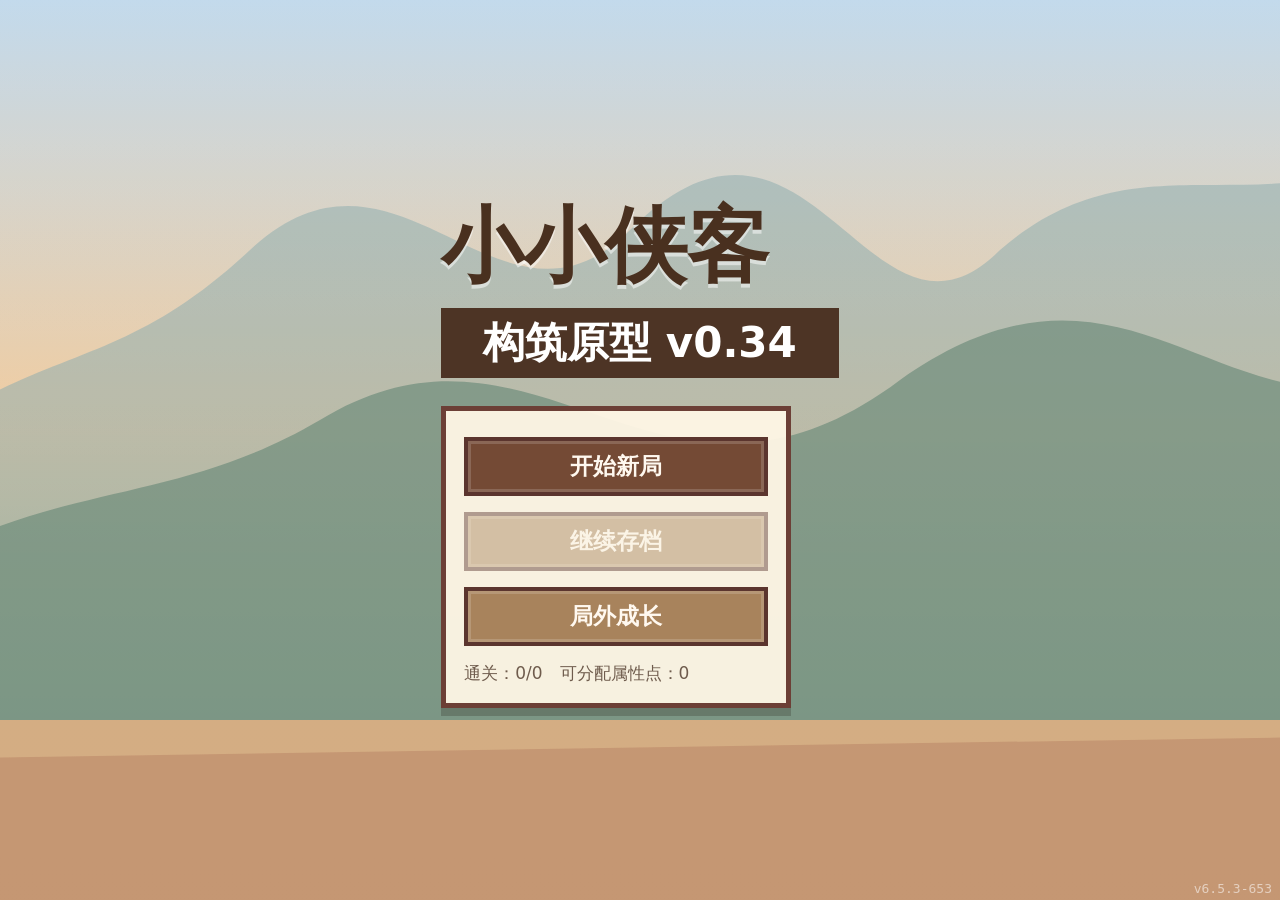
==== commit 496eacbf: "替换孤云前六月剧情图" ====
--- a/index.html
+++ b/index.html
@@ -4,7 +4,7 @@
   <meta charset="utf-8">
   <meta name="viewport" content="width=device-width, initial-scale=1, viewport-fit=cover">
   <title>小小侠客原型</title>
-  <link rel="stylesheet" href="./styles.css?v=652">
+  <link rel="stylesheet" href="./styles.css?v=653">
 </head>
 <body>
   <div id="stage-shell" class="stage-shell">
@@ -13,7 +13,7 @@
       <div id="floater-layer" class="floater-layer"></div>
     </div>
   </div>
-  <div id="build-ver" style="position:fixed;bottom:4px;right:8px;color:rgba(255,255,255,.55);font-size:13px;z-index:999;pointer-events:none;font-family:monospace">v6.5.2-652</div>
-  <script type="module" src="./src/main.js?v=652"></script>
+  <div id="build-ver" style="position:fixed;bottom:4px;right:8px;color:rgba(255,255,255,.55);font-size:13px;z-index:999;pointer-events:none;font-family:monospace">v6.5.3-653</div>
+  <script type="module" src="./src/main.js?v=653"></script>
 </body>
 </html>
--- a/styles.css
+++ b/styles.css
@@ -900,10 +900,15 @@
 .story-copy {
   display: flex;
   flex-direction: column;
+  justify-content: center;
   gap: 10px;
   min-width: 0;
   min-height: 0;
   overflow: hidden;
+}
+
+.wanderer-run-layout .story-copy .story-body {
+  flex: 0 1 auto;
 }
 
 .story-art {
